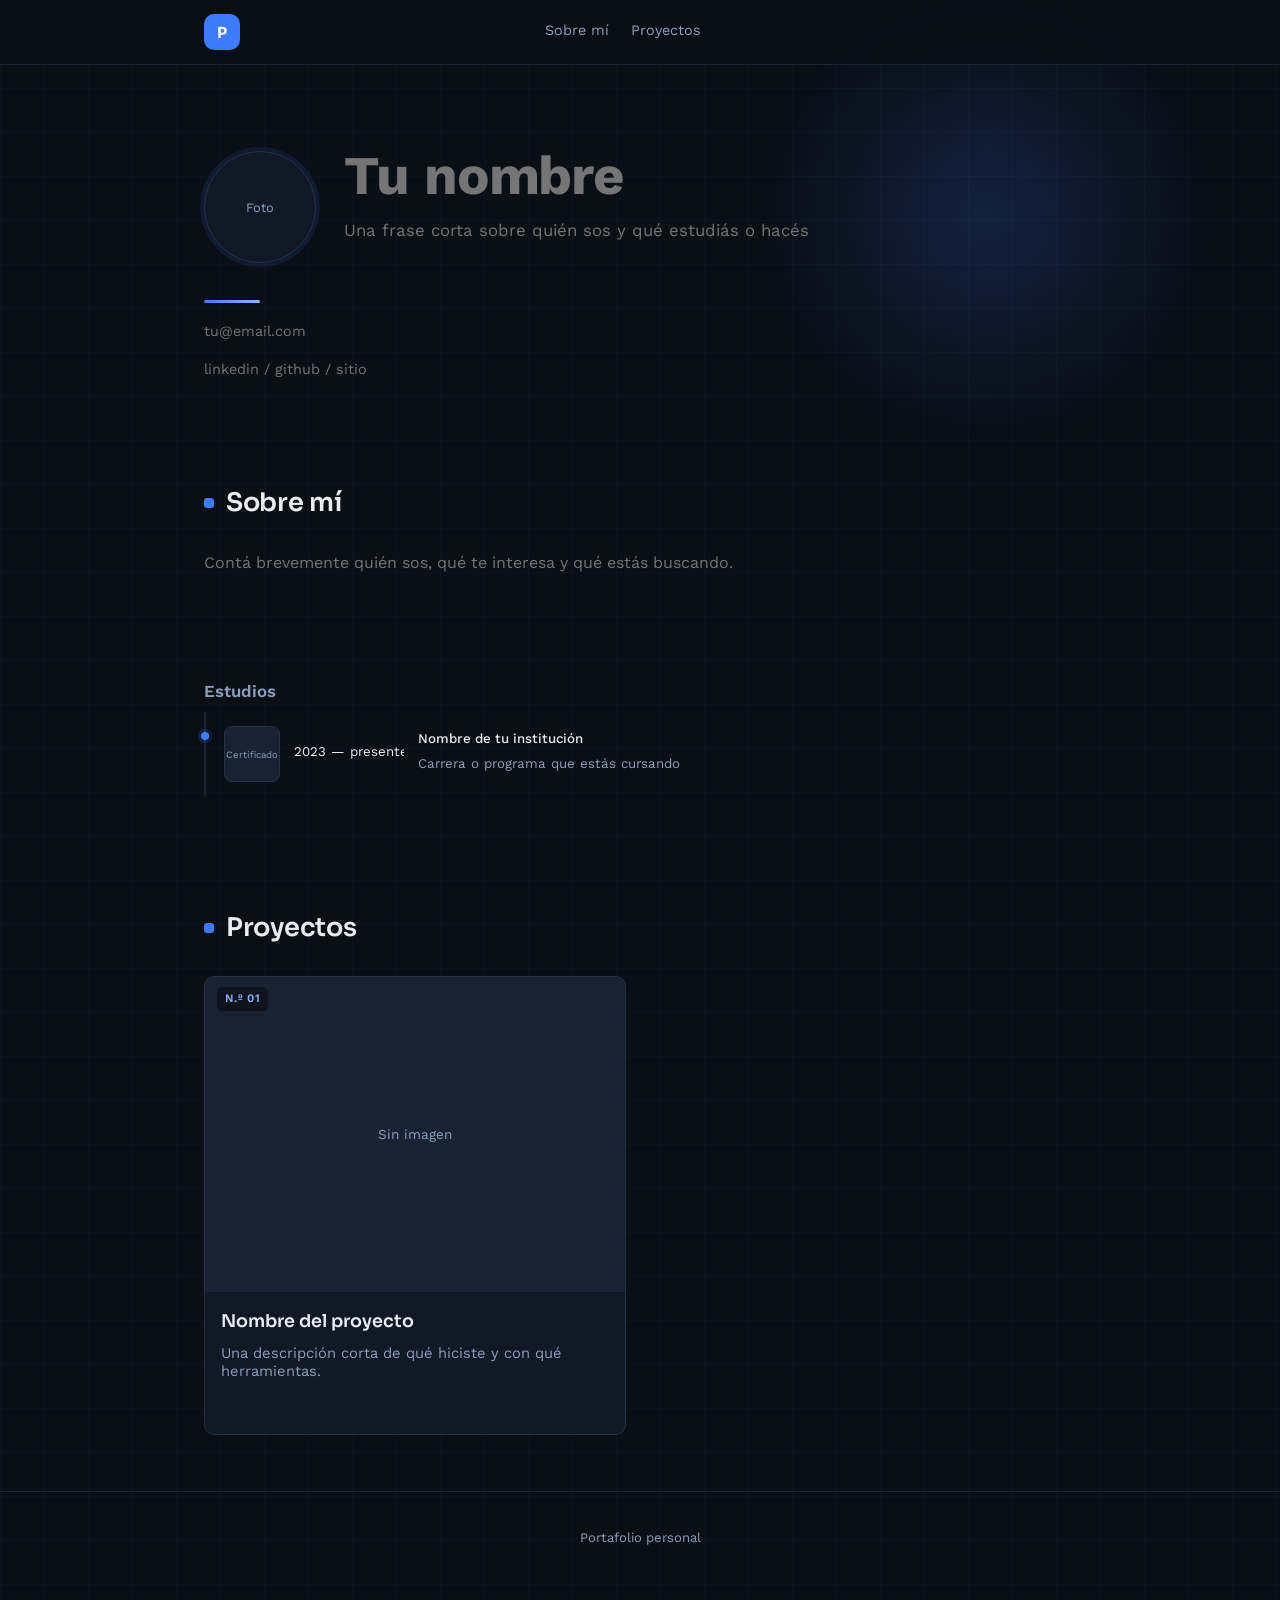
==== portafolio.html @ 37595c19 "Commit1" ====
<!DOCTYPE html>
<html lang="es">

<head>
  <meta charset="UTF-8">
  <meta name="viewport" content="width=device-width, initial-scale=1.0">
  <title>Portafolio</title>
  <link rel="preconnect" href="https://fonts.googleapis.com">
  <link rel="preconnect" href="https://fonts.gstatic.com" crossorigin>
  <link
    href="https://fonts.googleapis.com/css2?family=Sora:wght@500;600;700&family=Work+Sans:wght@400;500;600&display=swap"
    rel="stylesheet">
  <link rel="stylesheet" href="style.css">
</head>

<body class="mode-view">

  <div class="edit-banner">Estás en modo edición — los cambios se guardan automáticamente en este dispositivo. Las
    imágenes se comprimen al subirlas.</div>

  <nav class="nav">
    <div class="nav-inner">
      <button class="logo-mark" id="logo-mark" type="button" aria-label="Acceder">
        <span id="logo-initial">P</span>
      </button>
      <div class="nav-links view-only">
        <a href="#sobre-mi">Sobre mí</a>
        <a href="#proyectos">Proyectos</a>
      </div>
      <div class="mode-toggle">
        <span class="save-status" id="save-status"></span>
        <button class="btn ghost edit-only" id="reset-btn" type="button">Restablecer</button>
        <button class="btn ghost edit-only" id="logout-btn" type="button">Cerrar sesión</button>
        <button class="btn primary edit-only" id="preview-btn" type="button">Vista previa</button>
      </div>
    </div>
  </nav>

  <div class="login-overlay" id="login-overlay">
    <form class="login-card" id="login-form">
      <h3 class="login-title">Iniciar sesión</h3>
      <p class="login-hint">Ingresá tus datos para editar el contenido.</p>
      <label class="login-label" for="login-user">Usuario</label>
      <input class="login-input" id="login-user" type="text" autocomplete="username" required>
      <label class="login-label" for="login-pass">Contraseña</label>
      <input class="login-input" id="login-pass" type="password" autocomplete="current-password" required>
      <p class="login-error" id="login-error"></p>
      <div class="login-actions">
        <button class="btn ghost" type="button" id="login-cancel">Cancelar</button>
        <button class="btn primary" type="submit">Entrar</button>
      </div>
    </form>
  </div>

  <div class="wrap">
    <section class="hero" id="inicio">
      <div class="hero-top">
        <div class="avatar-box" id="photo-box">
          <span class="placeholder">Foto</span>
          <img id="profile-photo-img" alt="Foto de perfil">
          <button class="btn avatar-upload-btn edit-only" id="photo-upload-btn" type="button"
            title="Subir o cambiar foto">✎</button>
          <input class="file-input" id="photo-file-input" type="file" accept="image/*">
        </div>
        <div class="hero-text">
          <input class="hero-name field" id="profile-name" type="text" value="" placeholder="Tu nombre">
          <textarea class="hero-tagline field" id="profile-tagline" rows="2"
            placeholder="Una frase corta sobre quién sos y qué estudiás o hacés"></textarea>
        </div>
      </div>
      <div class="hero-rule"></div>
      <div class="contact-line">
        <input class="field" id="profile-email" type="text" placeholder="tu@email.com">
        <input class="field" id="profile-site" type="text" placeholder="linkedin / github / sitio">
      </div>
    </section>

    <section id="sobre-mi" class="reveal">
      <h2 class="section-title">Sobre mí</h2>
      <div class="about-body">
        <textarea class="bio field" id="profile-bio" rows="4"
          placeholder="Contá brevemente quién sos, qué te interesa y qué estás buscando."></textarea>

        <div class="studies">
          <div class="studies-title">Estudios</div>
          <p class="studies-hint edit-only">Tocá el ✎ de cada estudio para subir una imagen del certificado o título.
          </p>
          <div id="studies-list"></div>
          <button class="btn ghost edit-only add-study-btn" id="add-study-btn" type="button">+ Agregar estudio</button>
        </div>
      </div>
    </section>

    <section id="proyectos" class="reveal">
      <h2 class="section-title">Proyectos</h2>
      <div class="projects-grid" id="projects-grid"></div>
    </section>
  </div>

  <footer>Portafolio personal</footer>

  <script>
    (function () {
      const STORAGE_KEY = 'portfolio:data';

      function genId() { return 'id-' + Date.now().toString(36) + '-' + Math.random().toString(36).slice(2, 8); }
      function esc(str) {
        return (str || '').replace(/[&<>"']/g, function (c) {
          return { '&': '&amp;', '<': '&lt;', '>': '&gt;', '"': '&quot;', "'": '&#39;' }[c];
        });
      }

      function defaultState() {
        return {
          profile: {
            name: '',
            tagline: '',
            email: '',
            site: '',
            photo: '',
            bio: '',
            studies: [
              { id: genId(), periodo: '2023 — presente', inst: 'Nombre de tu institución', titulo: 'Carrera o programa que estás cursando', image: '' }
            ]
          },
          projects: [
            { id: genId(), title: 'Nombre del proyecto', desc: 'Una descripción corta de qué hiciste y con qué herramientas.', link: '', image: '' }
          ]
        };
      }

      let state = null;

      // ---------- auth ----------
      const CREDENTIALS = { user: 'tomas', pass: 'proyecto' };
      let isAuthenticated = false;

      // ---------- persistence ----------
      let saveTimer = null;
      function setStatus(text) {
        document.getElementById('save-status').textContent = text;
      }
      function scheduleSave() {
        setStatus('Guardando…');
        clearTimeout(saveTimer);
        saveTimer = setTimeout(saveState, 500);
      }
      async function saveState() {
        try {
          const res = await window.storage.set(STORAGE_KEY, JSON.stringify(state), false);
          setStatus(res ? 'Guardado' : 'No se pudo guardar');
        } catch (err) {
          console.error('Error guardando:', err);
          setStatus('Error al guardar');
        }
      }
      async function loadState() {
        try {
          const res = await window.storage.get(STORAGE_KEY, false);
          state = (res && res.value) ? JSON.parse(res.value) : defaultState();
        } catch (err) {
          state = defaultState();
        }
      }
      async function resetAll() {
        if (!confirm('¿Seguro que querés borrar todo el contenido y empezar de nuevo?')) return;
        try { await window.storage.delete(STORAGE_KEY, false); } catch (e) { }
        state = defaultState();
        buildUI();
        scheduleSave();
      }

      // ---------- image compression ----------
      function resizeImage(file) {
        return new Promise((resolve, reject) => {
          const reader = new FileReader();
          reader.onload = function (e) {
            const img = new Image();
            img.onload = function () {
              const maxW = 1000;
              const scale = Math.min(1, maxW / img.width);
              const w = Math.max(1, Math.round(img.width * scale));
              const h = Math.max(1, Math.round(img.height * scale));
              const canvas = document.createElement('canvas');
              canvas.width = w; canvas.height = h;
              const ctx = canvas.getContext('2d');
              ctx.drawImage(img, 0, 0, w, h);
              resolve(canvas.toDataURL('image/jpeg', 0.82));
            };
            img.onerror = reject;
            img.src = e.target.result;
          };
          reader.onerror = reject;
          reader.readAsDataURL(file);
        });
      }

      // ---------- mode ----------
      function applyMode(mode) {
        document.body.classList.toggle('mode-edit', mode === 'edit');
        document.body.classList.toggle('mode-view', mode === 'view');
      }

      // ---------- render: studies ----------
      function renderStudies() {
        const list = document.getElementById('studies-list');
        list.innerHTML = state.profile.studies.map(function (s) {
          const hasImg = !!s.image;
          return '' +
            '<div class="study-row" data-study-id="' + s.id + '">' +
            '<div class="study-thumb' + (hasImg ? ' has-img' : '') + '">' +
            '<span class="placeholder">Certificado</span>' +
            '<img src="' + esc(s.image) + '" alt="Certificado de ' + esc(s.titulo) + '">' +
            '<button class="btn study-thumb-upload edit-only" data-action="trigger-upload-study" type="button" title="Subir certificado">✎</button>' +
            '<input class="file-input" type="file" accept="image/*" data-action="file-input-study">' +
            '</div>' +
            '<div class="study-fields">' +
            '<input class="field" data-field="periodo" type="text" value="' + esc(s.periodo) + '" placeholder="2023 — 2027">' +
            '<div>' +
            '<input class="field study-inst" data-field="inst" type="text" value="' + esc(s.inst) + '" placeholder="Institución">' +
            '<input class="field study-titulo" data-field="titulo" type="text" value="' + esc(s.titulo) + '" placeholder="Título o carrera">' +
            '</div>' +
            '</div>' +
            '<button class="btn ghost edit-only" data-action="delete-study" type="button">Quitar</button>' +
            '</div>';
        }).join('');
      }

      document.getElementById('studies-list').addEventListener('input', function (e) {
        const row = e.target.closest('[data-study-id]');
        if (!row) return;
        const study = state.profile.studies.find(function (s) { return s.id === row.dataset.studyId; });
        if (study && e.target.dataset.field) {
          study[e.target.dataset.field] = e.target.value;
          scheduleSave();
        }
      });
      document.getElementById('studies-list').addEventListener('click', function (e) {
        const delBtn = e.target.closest('[data-action="delete-study"]');
        if (delBtn) {
          const row = delBtn.closest('[data-study-id]');
          state.profile.studies = state.profile.studies.filter(function (s) { return s.id !== row.dataset.studyId; });
          renderStudies();
          scheduleSave();
          return;
        }
        const uploadBtn = e.target.closest('[data-action="trigger-upload-study"]');
        if (uploadBtn) {
          uploadBtn.closest('[data-study-id]').querySelector('[data-action="file-input-study"]').click();
          return;
        }
        const thumb = e.target.closest('.study-thumb');
        if (thumb && thumb.classList.contains('has-img') && document.body.classList.contains('mode-view')) {
          const row = thumb.closest('[data-study-id]');
          const study = state.profile.studies.find(function (s) { return s.id === row.dataset.studyId; });
          if (study && study.image) window.open(study.image, '_blank');
        }
      });
      document.getElementById('studies-list').addEventListener('change', async function (e) {
        if (e.target.dataset.action !== 'file-input-study') return;
        const row = e.target.closest('[data-study-id]');
        const study = state.profile.studies.find(function (s) { return s.id === row.dataset.studyId; });
        const file = e.target.files[0];
        if (!file || !study) return;
        try {
          const dataUrl = await resizeImage(file);
          study.image = dataUrl;
          const thumb = row.querySelector('.study-thumb');
          thumb.classList.add('has-img');
          thumb.querySelector('img').src = dataUrl;
          scheduleSave();
        } catch (err) {
          console.error(err);
          alert('No se pudo procesar esa imagen. Probá con otro archivo.');
        }
      });
      document.getElementById('add-study-btn').addEventListener('click', function () {
        state.profile.studies.push({ id: genId(), periodo: '', inst: '', titulo: '', image: '' });
        renderStudies();
        scheduleSave();
      });

      // ---------- render: projects ----------
      function renderProjects() {
        const grid = document.getElementById('projects-grid');
        const cards = state.projects.map(function (p, i) {
          const num = String(i + 1).padStart(2, '0');
          const hasImg = !!p.image;
          const hasLink = !!(p.link && p.link.trim());
          return '' +
            '<div class="project-card" data-project-id="' + p.id + '">' +
            '<span class="project-index">N.º ' + num + '</span>' +
            '<button class="btn ghost project-delete edit-only" data-action="delete-project" type="button" title="Eliminar proyecto">×</button>' +
            '<div class="project-image-box' + (hasImg ? ' has-img' : '') + '">' +
            '<span class="placeholder">Sin imagen</span>' +
            '<img src="' + esc(p.image) + '" alt="' + esc(p.title) + '">' +
            '<button class="btn ghost project-upload-btn edit-only" data-action="trigger-upload" type="button">Subir imagen</button>' +
            '<input class="file-input" type="file" accept="image/*" data-action="file-input">' +
            '</div>' +
            '<div class="project-body">' +
            '<input class="field project-title" data-field="title" type="text" value="' + esc(p.title) + '" placeholder="Nombre del proyecto">' +
            '<textarea class="field project-desc" data-field="desc" rows="3" placeholder="De qué se trata este proyecto">' + esc(p.desc) + '</textarea>' +
            '<div class="project-link-row edit-only">' +
            '<input class="field project-link-input" data-field="link" type="text" value="' + esc(p.link) + '" placeholder="https://enlace-al-proyecto.com">' +
            '</div>' +
            (hasLink ? '<a class="project-link-view view-only" href="' + esc(p.link) + '" target="_blank" rel="noopener noreferrer">Ver proyecto</a>' : '') +
            '</div>' +
            '</div>';
        }).join('');

        grid.innerHTML = cards + '<div class="add-project-card edit-only" id="add-project-card">+ Agregar proyecto</div>';

        const addCard = document.getElementById('add-project-card');
        if (addCard) {
          addCard.addEventListener('click', function () {
            state.projects.push({ id: genId(), title: '', desc: '', link: '', image: '' });
            renderProjects();
            scheduleSave();
          });
        }
      }

      document.getElementById('projects-grid').addEventListener('input', function (e) {
        const card = e.target.closest('[data-project-id]');
        if (!card || !e.target.dataset.field) return;
        const proj = state.projects.find(function (p) { return p.id === card.dataset.projectId; });
        if (proj) {
          proj[e.target.dataset.field] = e.target.value;
          scheduleSave();
        }
      });

      document.getElementById('projects-grid').addEventListener('click', function (e) {
        const delBtn = e.target.closest('[data-action="delete-project"]');
        if (delBtn) {
          const card = delBtn.closest('[data-project-id]');
          state.projects = state.projects.filter(function (p) { return p.id !== card.dataset.projectId; });
          renderProjects();
          scheduleSave();
          return;
        }
        const uploadBtn = e.target.closest('[data-action="trigger-upload"]');
        if (uploadBtn) {
          const card = uploadBtn.closest('[data-project-id]');
          card.querySelector('[data-action="file-input"]').click();
        }
      });

      document.getElementById('projects-grid').addEventListener('change', async function (e) {
        if (e.target.dataset.action !== 'file-input') return;
        const card = e.target.closest('[data-project-id]');
        const proj = state.projects.find(function (p) { return p.id === card.dataset.projectId; });
        const file = e.target.files[0];
        if (!file || !proj) return;
        try {
          const dataUrl = await resizeImage(file);
          proj.image = dataUrl;
          const box = card.querySelector('.project-image-box');
          box.classList.add('has-img');
          box.querySelector('img').src = dataUrl;
          scheduleSave();
        } catch (err) {
          console.error(err);
          alert('No se pudo procesar esa imagen. Probá con otro archivo.');
        }
      });

      // ---------- profile fields ----------
      function bindProfileField(id, field, isTagline) {
        const el = document.getElementById(id);
        el.addEventListener('input', function () {
          state.profile[field] = el.value;
          if (field === 'name') { updateLogoInitial(); }
          scheduleSave();
        });
      }

      document.getElementById('photo-upload-btn').addEventListener('click', function () {
        document.getElementById('photo-file-input').click();
      });
      document.getElementById('photo-file-input').addEventListener('change', async function (e) {
        const file = e.target.files[0];
        if (!file) return;
        try {
          const dataUrl = await resizeImage(file);
          state.profile.photo = dataUrl;
          const box = document.getElementById('photo-box');
          box.classList.add('has-img');
          document.getElementById('profile-photo-img').src = dataUrl;
          scheduleSave();
        } catch (err) {
          console.error(err);
          alert('No se pudo procesar esa imagen. Probá con otro archivo.');
        }
      });

      // ---------- mode + reset ----------
      const loginOverlay = document.getElementById('login-overlay');
      const loginForm = document.getElementById('login-form');
      const loginUser = document.getElementById('login-user');
      const loginPass = document.getElementById('login-pass');
      const loginError = document.getElementById('login-error');

      function openLogin() {
        loginError.textContent = '';
        loginForm.reset();
        loginOverlay.classList.add('open');
        loginUser.focus();
      }
      function closeLogin() {
        loginOverlay.classList.remove('open');
        loginForm.reset();
        loginError.textContent = '';
      }

      document.getElementById('logo-mark').addEventListener('click', function () {
        if (isAuthenticated) {
          applyMode('edit');
        } else {
          openLogin();
        }
      });

      document.getElementById('preview-btn').addEventListener('click', function () {
        applyMode('view');
      });

      loginForm.addEventListener('submit', function (e) {
        e.preventDefault();
        if (loginUser.value === CREDENTIALS.user && loginPass.value === CREDENTIALS.pass) {
          isAuthenticated = true;
          closeLogin();
          applyMode('edit');
        } else {
          loginError.textContent = 'Usuario o contraseña incorrectos.';
          loginPass.value = '';
          loginPass.focus();
        }
      });

      document.getElementById('login-cancel').addEventListener('click', closeLogin);
      loginOverlay.addEventListener('keydown', function (e) {
        if (e.key === 'Escape') closeLogin();
      });
      loginOverlay.addEventListener('click', function (e) {
        if (e.target === loginOverlay) closeLogin();
      });

      document.getElementById('logout-btn').addEventListener('click', function () {
        isAuthenticated = false;
        applyMode('view');
      });

      document.getElementById('reset-btn').addEventListener('click', resetAll);

      function updateLogoInitial() {
        const name = (state.profile.name || '').trim();
        document.getElementById('logo-initial').textContent = name ? name[0].toUpperCase() : 'P';
      }

      // ---------- build ----------
      function buildUI() {
        document.getElementById('profile-name').value = state.profile.name;
        document.getElementById('profile-tagline').value = state.profile.tagline;
        document.getElementById('profile-email').value = state.profile.email;
        document.getElementById('profile-site').value = state.profile.site;
        document.getElementById('profile-bio').value = state.profile.bio;
        updateLogoInitial();

        const photoBox = document.getElementById('photo-box');
        if (state.profile.photo) {
          photoBox.classList.add('has-img');
          document.getElementById('profile-photo-img').src = state.profile.photo;
        }

        renderStudies();
        renderProjects();
        applyMode('view');
        setStatus('');
      }

      ['profile-name', 'profile-tagline', 'profile-email', 'profile-site', 'profile-bio'].forEach(function (id) {
        const field = id.replace('profile-', '');
        bindProfileField(id, field);
      });

      // ---------- scroll reveal ----------
      function setupReveal() {
        let reduce = false;
        try {
          reduce = typeof window.matchMedia === 'function' && window.matchMedia('(prefers-reduced-motion: reduce)').matches;
        } catch (e) { reduce = false; }
        const els = document.querySelectorAll('.reveal');
        if (reduce || !('IntersectionObserver' in window)) {
          els.forEach(function (el) { el.classList.add('in-view'); });
          return;
        }
        const obs = new IntersectionObserver(function (entries) {
          entries.forEach(function (entry) {
            if (entry.isIntersecting) {
              entry.target.classList.add('in-view');
              obs.unobserve(entry.target);
            }
          });
        }, { threshold: 0.12 });
        els.forEach(function (el) { obs.observe(el); });
      }
      try {
        setupReveal();
      } catch (err) {
        console.error('No se pudo iniciar la animación de scroll:', err);
        document.querySelectorAll('.reveal').forEach(function (el) { el.classList.add('in-view'); });
      }

      loadState().then(buildUI);
    })();
  </script>
</body>

</html>
---- style.css ----
:root {
    --bg: #0A0E15;
    --surface: #111826;
    --surface-2: #182233;
    --border: #26324A;
    --border-soft: #1B2434;
    --text: #E8ECF3;
    --text-soft: #8CA0BD;
    --accent: #3E7BFA;
    --accent-dark: #2C5FD6;
    --accent-soft: #8FB4FF;
    --danger: #FF6B6B;
    --max: 920px;
}

* {
    box-sizing: border-box;
}

html {
    scroll-behavior: smooth;
}

body {
    margin: 0;
    background-color: var(--bg);
    background-image:
        linear-gradient(rgba(62, 123, 250, 0.05) 1px, transparent 1px),
        linear-gradient(90deg, rgba(62, 123, 250, 0.05) 1px, transparent 1px);
    background-size: 44px 44px;
    color: var(--text);
    font-family: 'Work Sans', sans-serif;
    line-height: 1.55;
    -webkit-font-smoothing: antialiased;
}

h1,
h2,
h3 {
    font-family: 'Sora', sans-serif;
    margin: 0;
    font-weight: 600;
    letter-spacing: -0.01em;
}

a {
    color: inherit;
}

.wrap {
    max-width: var(--max);
    margin: 0 auto;
    padding: 0 24px;
}

/* ---------- NAV ---------- */
.nav {
    position: sticky;
    top: 0;
    z-index: 20;
    background: rgba(10, 14, 21, 0.88);
    backdrop-filter: blur(8px);
    border-bottom: 1px solid var(--border-soft);
}

.nav-inner {
    max-width: var(--max);
    margin: 0 auto;
    padding: 14px 24px;
    display: flex;
    align-items: center;
    justify-content: space-between;
    gap: 16px;
    flex-wrap: wrap;
}

.nav-name {
    font-family: 'Sora', sans-serif;
    font-weight: 600;
    font-size: 1.02rem;
    letter-spacing: -0.01em;
}

.logo-mark {
    flex: none;
    width: 36px;
    height: 36px;
    border-radius: 10px;
    border: none;
    background: var(--accent);
    color: #fff;
    font-family: 'Sora', sans-serif;
    font-weight: 700;
    font-size: 0.95rem;
    display: flex;
    align-items: center;
    justify-content: center;
    cursor: pointer;
    transition: transform .15s ease, background .15s ease;
}

.logo-mark:hover {
    background: var(--accent-dark);
    transform: scale(1.05);
}

.logo-mark:focus-visible {
    outline: 2px solid var(--accent-soft);
    outline-offset: 2px;
}

.nav-links {
    display: flex;
    align-items: center;
    gap: 22px;
    font-size: 0.9rem;
    color: var(--text-soft);
}

.nav-links a {
    text-decoration: none;
    border-bottom: 1px solid transparent;
    padding-bottom: 2px;
    transition: border-color .15s ease, color .15s ease;
}

.nav-links a:hover {
    border-color: var(--accent);
    color: var(--text);
}

.mode-toggle {
    display: flex;
    align-items: center;
    gap: 10px;
}

.btn {
    font-family: 'Work Sans', sans-serif;
    font-size: 0.85rem;
    padding: 8px 16px;
    border: 1px solid var(--border);
    background: transparent;
    color: var(--text);
    cursor: pointer;
    border-radius: 7px;
    transition: background .15s ease, border-color .15s ease, color .15s ease;
}

.btn:hover {
    background: var(--surface-2);
    border-color: var(--accent);
}

.btn.primary {
    border-color: var(--accent);
    background: var(--accent);
    color: #fff;
}

.btn.primary:hover {
    background: var(--accent-dark);
    border-color: var(--accent-dark);
}

.btn.ghost {
    border-color: var(--border-soft);
    color: var(--text-soft);
    font-size: 0.78rem;
    padding: 6px 12px;
}

.save-status {
    font-size: 0.78rem;
    color: var(--text-soft);
    min-width: 70px;
}

/* ---------- HERO ---------- */
.hero {
    position: relative;
    padding: 80px 0 48px;
    opacity: 0;
    transform: translateY(8px);
    animation: rise .6s ease forwards;
}

.hero::before {
    content: '';
    position: absolute;
    top: -80px;
    right: -140px;
    width: 460px;
    height: 460px;
    background: radial-gradient(circle, rgba(62, 123, 250, 0.18) 0%, transparent 70%);
    z-index: -1;
    pointer-events: none;
}

@keyframes rise {
    to {
        opacity: 1;
        transform: none;
    }
}

@media (prefers-reduced-motion: reduce) {
    .hero {
        animation: none;
        opacity: 1;
        transform: none;
    }
}

.hero-top {
    display: flex;
    align-items: center;
    gap: 28px;
}

@media (max-width:560px) {
    .hero-top {
        flex-direction: column;
        align-items: flex-start;
        gap: 20px;
    }
}

.avatar-box {
    position: relative;
    flex: none;
    width: 112px;
    height: 112px;
    border-radius: 50%;
    background: var(--surface);
    border: 1px solid var(--border);
    box-shadow: 0 0 0 4px rgba(62, 123, 250, 0.12);
    display: flex;
    align-items: center;
    justify-content: center;
    overflow: hidden;
    color: var(--text-soft);
    font-size: 0.8rem;
}

.avatar-box img {
    width: 100%;
    height: 100%;
    object-fit: cover;
    display: none;
}

.avatar-box.has-img img {
    display: block;
}

.avatar-box.has-img .placeholder {
    display: none;
}

.avatar-upload-btn {
    position: absolute;
    bottom: -2px;
    right: -2px;
    width: 32px;
    height: 32px;
    padding: 0;
    border-radius: 50%;
    display: flex;
    align-items: center;
    justify-content: center;
    background: var(--accent);
    border-color: var(--accent);
    color: #fff;
    font-size: 0.9rem;
}

.avatar-upload-btn:hover {
    background: var(--accent-dark);
    border-color: var(--accent-dark);
}

.hero-text {
    flex: 1;
    min-width: 0;
}

.hero-name {
    font-family: 'Sora', sans-serif;
    font-size: clamp(2.2rem, 5.4vw, 3.4rem);
    font-weight: 700;
    letter-spacing: -0.02em;
    line-height: 1.05;
    width: 100%;
    border: none;
    background: transparent;
    color: var(--text);
    padding: 2px 0;
}

.hero-tagline {
    margin-top: 12px;
    font-size: 1.05rem;
    color: var(--text-soft);
    max-width: 60ch;
    width: 100%;
    border: none;
    background: transparent;
    resize: none;
    font-family: 'Work Sans', sans-serif;
    padding: 2px 0;
}

.hero-rule {
    margin-top: 30px;
    height: 3px;
    width: 56px;
    background: linear-gradient(90deg, var(--accent), var(--accent-soft));
    border-radius: 2px;
}

.contact-line {
    margin-top: 18px;
    display: flex;
    gap: 18px;
    flex-wrap: wrap;
    font-size: 0.9rem;
    color: var(--text-soft);
}

.contact-line input {
    border: none;
    background: transparent;
    font-family: 'Work Sans', sans-serif;
    font-size: 0.9rem;
    color: var(--text-soft);
    min-width: 160px;
}

/* ---------- shared field styling ---------- */
.field {
    font-family: inherit;
    color: inherit;
    border: none;
    background: transparent;
    width: 100%;
}

body.mode-edit .field {
    border-bottom: 1px dashed var(--border);
    background: var(--surface);
    padding: 6px 8px;
    border-radius: 5px;
}

body.mode-view .field {
    pointer-events: none;
    padding: 2px 0;
}

body.mode-view textarea.field {
    resize: none;
}

section {
    padding: 56px 0;
}

.section-title {
    font-size: 1.6rem;
    margin-bottom: 28px;
    display: flex;
    align-items: center;
    gap: 12px;
}

.section-title::before {
    content: '';
    width: 10px;
    height: 10px;
    border-radius: 3px;
    background: var(--accent);
    flex: none;
}

.reveal {
    opacity: 0;
    transform: translateY(18px);
    transition: opacity .6s ease, transform .6s ease;
}

.reveal.in-view {
    opacity: 1;
    transform: none;
}

@media (prefers-reduced-motion: reduce) {
    .reveal {
        opacity: 1;
        transform: none;
        transition: none;
    }
}

/* ---------- ABOUT ---------- */
.about-body {
    max-width: 720px;
}

.bio {
    min-height: 90px;
    font-size: 1rem;
}

.studies {
    margin-top: 30px;
}

.studies-title {
    font-size: 1.05rem;
    color: var(--text-soft);
    font-family: 'Work Sans', sans-serif;
    font-weight: 600;
    margin-bottom: 8px;
}

.studies-hint {
    font-size: 0.82rem;
    color: var(--text-soft);
    margin: 0 0 16px;
}

.study-row {
    display: flex;
    align-items: flex-start;
    gap: 14px;
    padding: 14px 0 14px 18px;
    border-left: 2px solid var(--border-soft);
    position: relative;
}

.study-row::before {
    content: '';
    position: absolute;
    left: -5px;
    top: 20px;
    width: 8px;
    height: 8px;
    border-radius: 50%;
    background: var(--accent);
    box-shadow: 0 0 0 3px rgba(62, 123, 250, 0.18);
}

.study-row+.study-row {
    margin-top: 2px;
}

.study-thumb {
    position: relative;
    flex: none;
    width: 56px;
    height: 56px;
    border-radius: 8px;
    background: var(--surface-2);
    border: 1px solid var(--border);
    overflow: hidden;
    display: flex;
    align-items: center;
    justify-content: center;
    color: var(--text-soft);
    font-size: 0.6rem;
    line-height: 1.2;
    text-align: center;
}

.study-thumb img {
    width: 100%;
    height: 100%;
    object-fit: cover;
    display: none;
}

.study-thumb.has-img {
    cursor: pointer;
}

.study-thumb.has-img img {
    display: block;
}

.study-thumb.has-img .placeholder {
    display: none;
}

.study-thumb-upload {
    position: absolute;
    bottom: -3px;
    right: -3px;
    width: 20px;
    height: 20px;
    padding: 0;
    border-radius: 50%;
    background: var(--accent);
    border-color: var(--accent);
    color: #fff;
    font-size: 0.55rem;
    display: flex;
    align-items: center;
    justify-content: center;
}

.study-thumb-upload:hover {
    background: var(--accent-dark);
    border-color: var(--accent-dark);
}

.study-fields {
    flex: 1;
    min-width: 0;
    display: grid;
    grid-template-columns: 110px 1fr;
    gap: 14px;
}

@media (max-width:560px) {
    .study-fields {
        grid-template-columns: 1fr;
    }
}

.study-inst {
    font-weight: 500;
}

.study-titulo {
    color: var(--text-soft);
}

/* ---------- PROJECTS ---------- */
.projects-grid {
    display: grid;
    grid-template-columns: repeat(2, 1fr);
    gap: 28px;
}

@media (max-width:640px) {
    .projects-grid {
        grid-template-columns: 1fr;
    }
}

.project-card {
    border: 1px solid var(--border);
    background: var(--surface);
    border-radius: 10px;
    position: relative;
    overflow: hidden;
    transition: border-color .18s ease, transform .18s ease, box-shadow .18s ease;
}

.project-card:hover {
    border-color: var(--accent);
    transform: translateY(-3px);
    box-shadow: 0 10px 28px rgba(62, 123, 250, 0.14);
}

.project-index {
    position: absolute;
    top: 10px;
    left: 12px;
    font-size: 0.72rem;
    letter-spacing: 0.03em;
    color: var(--accent-soft);
    background: rgba(10, 14, 21, 0.72);
    padding: 3px 8px;
    border-radius: 5px;
    z-index: 2;
    font-weight: 600;
}

.project-delete {
    position: absolute;
    top: 8px;
    right: 8px;
    z-index: 2;
    width: 26px;
    height: 26px;
    line-height: 24px;
    text-align: center;
    padding: 0;
    font-size: 0.95rem;
}

.project-image-box {
    position: relative;
    width: 100%;
    aspect-ratio: 4/3;
    background: var(--surface-2);
    overflow: hidden;
    display: flex;
    align-items: center;
    justify-content: center;
    color: var(--text-soft);
    font-size: 0.85rem;
    border-bottom: 1px solid var(--border-soft);
}

.project-image-box img {
    width: 100%;
    height: 100%;
    object-fit: cover;
    display: none;
}

.project-image-box.has-img img {
    display: block;
}

.project-image-box.has-img .placeholder {
    display: none;
}

.project-upload-btn {
    position: absolute;
    bottom: 8px;
    left: 8px;
    right: 8px;
    font-size: 0.72rem;
    padding: 6px 8px;
}

.project-body {
    padding: 16px;
}

.project-title {
    font-family: 'Sora', sans-serif;
    font-weight: 600;
    font-size: 1.1rem;
    margin-bottom: 8px;
}

.project-desc {
    font-size: 0.92rem;
    color: var(--text-soft);
    min-height: 50px;
    margin-bottom: 10px;
}

.project-link-row {
    display: flex;
    align-items: center;
    gap: 10px;
}

.project-link-input {
    font-size: 0.85rem;
}

.project-link-view {
    font-size: 0.9rem;
    text-decoration: none;
    border-bottom: 1px solid var(--accent);
    padding-bottom: 1px;
    color: var(--accent-soft);
}

.project-link-view:hover {
    color: var(--text);
    border-color: var(--text);
}

.add-project-card {
    border: 1px dashed var(--border);
    background: transparent;
    border-radius: 10px;
    min-height: 220px;
    display: flex;
    align-items: center;
    justify-content: center;
    cursor: pointer;
    color: var(--text-soft);
    font-size: 0.95rem;
    transition: border-color .15s ease, color .15s ease;
}

.add-project-card:hover {
    border-color: var(--accent);
    color: var(--accent-soft);
}

.edit-only {
    display: inherit;
}

body.mode-view .edit-only {
    display: none !important;
}

body.mode-edit .view-only {
    display: none !important;
}

.file-input {
    display: none;
}

.edit-banner {
    background: var(--surface-2);
    border-bottom: 1px solid var(--border);
    color: var(--text-soft);
    font-size: 0.85rem;
    padding: 10px 24px;
    text-align: center;
}

body.mode-view .edit-banner {
    display: none;
}

footer {
    padding: 36px 0 60px;
    text-align: center;
    color: var(--text-soft);
    font-size: 0.82rem;
    border-top: 1px solid var(--border-soft);
}

.add-study-btn {
    margin-top: 14px;
}

/* ---------- LOGIN ---------- */
.login-overlay {
    display: none;
    position: fixed;
    inset: 0;
    background: rgba(3, 5, 9, 0.72);
    z-index: 50;
    align-items: center;
    justify-content: center;
    padding: 20px;
}

.login-overlay.open {
    display: flex;
}

.login-card {
    width: 100%;
    max-width: 320px;
    background: var(--surface);
    border: 1px solid var(--border);
    border-radius: 12px;
    padding: 28px 24px;
}

.login-title {
    font-family: 'Sora', sans-serif;
    font-size: 1.3rem;
    margin-bottom: 6px;
}

.login-hint {
    font-size: 0.85rem;
    color: var(--text-soft);
    margin: 0 0 18px;
}

.login-label {
    display: block;
    font-size: 0.78rem;
    color: var(--text-soft);
    margin-bottom: 4px;
}

.login-input {
    width: 100%;
    font-family: 'Work Sans', sans-serif;
    font-size: 0.92rem;
    padding: 9px 10px;
    margin-bottom: 14px;
    border: 1px solid var(--border);
    background: var(--bg);
    color: var(--text);
    border-radius: 6px;
}

.login-input:focus {
    outline: 1px solid var(--accent);
    border-color: var(--accent);
}

.login-error {
    font-size: 0.82rem;
    color: var(--danger);
    min-height: 1.1em;
    margin: 0 0 8px;
}

.login-actions {
    display: flex;
    justify-content: flex-end;
    gap: 10px;
    margin-top: 6px;
}
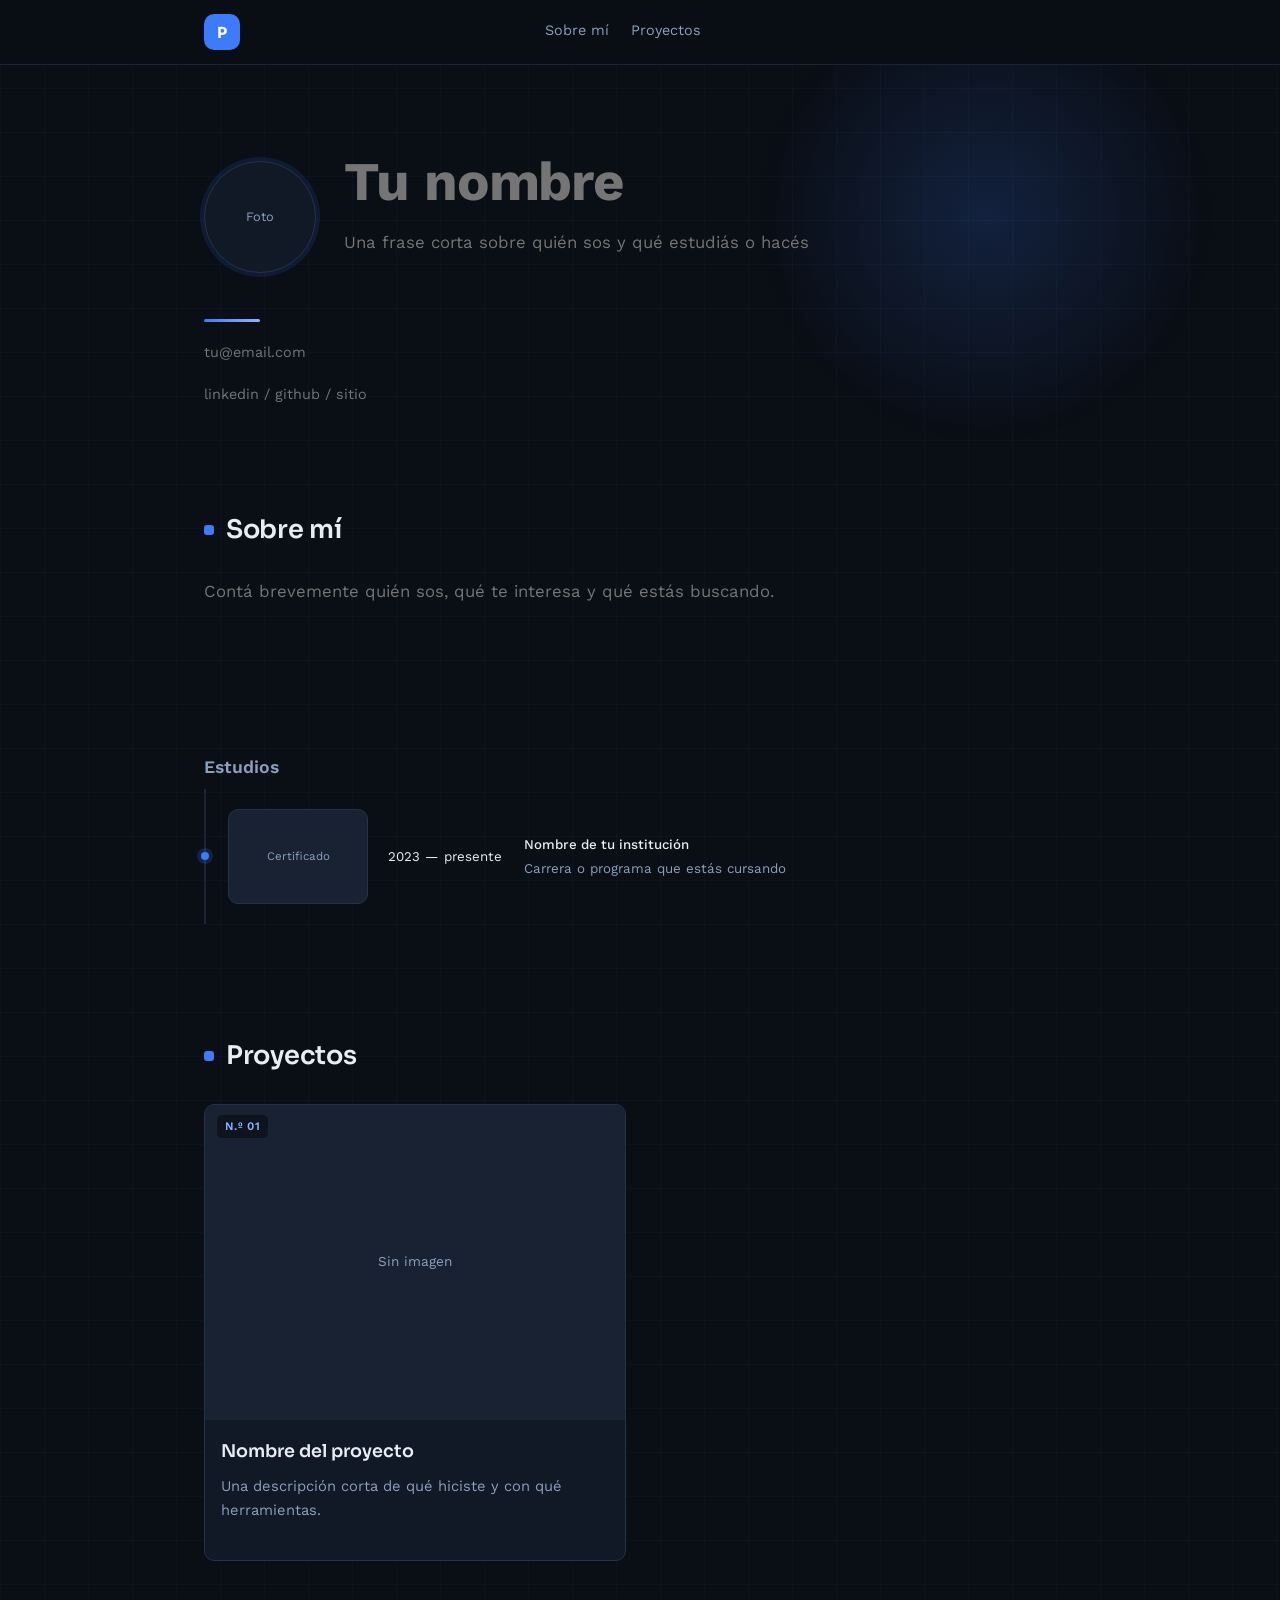
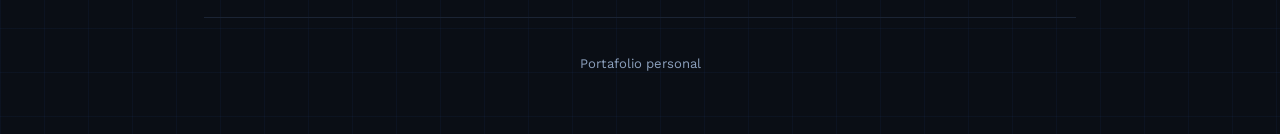
==== commit 417f351e: "Mejoras visuales: auto-expansión de cajas de texto (Sobre mi) y tarjetas/visor de certificados en Es" ====
--- a/portafolio.html
+++ b/portafolio.html
@@ -29,6 +29,7 @@
       </div>
       <div class="mode-toggle">
         <span class="save-status" id="save-status"></span>
+        <button class="btn ghost edit-only" id="save-btn" type="button">Guardar</button>
         <button class="btn ghost edit-only" id="reset-btn" type="button">Restablecer</button>
         <button class="btn ghost edit-only" id="logout-btn" type="button">Cerrar sesión</button>
         <button class="btn primary edit-only" id="preview-btn" type="button">Vista previa</button>
@@ -95,6 +96,12 @@
       <h2 class="section-title">Proyectos</h2>
       <div class="projects-grid" id="projects-grid"></div>
     </section>
+  <div class="lightbox-modal" id="lightbox-modal">
+    <div class="lightbox-content">
+      <button class="lightbox-close" id="lightbox-close" type="button" aria-label="Cerrar">&times;</button>
+      <img id="lightbox-img" src="" alt="Vista ampliada">
+      <div class="lightbox-caption" id="lightbox-caption"></div>
+    </div>
   </div>
 
   <footer>Portafolio personal</footer>
@@ -136,6 +143,47 @@
       let isAuthenticated = false;
 
       // ---------- persistence ----------
+      const storage = {
+        async get(key) {
+          try {
+            if (window.storage && typeof window.storage.get === 'function') {
+              const res = await window.storage.get(key, false);
+              if (res && res.value) return res.value;
+            }
+          } catch (e) { }
+          try {
+            return localStorage.getItem(key);
+          } catch (e) {
+            return null;
+          }
+        },
+        async set(key, value) {
+          let saved = false;
+          try {
+            if (window.storage && typeof window.storage.set === 'function') {
+              saved = await window.storage.set(key, value, false);
+            }
+          } catch (e) { }
+          try {
+            localStorage.setItem(key, value);
+            saved = true;
+          } catch (e) {
+            console.error('Error guardando en localStorage:', e);
+          }
+          return saved;
+        },
+        async delete(key) {
+          try {
+            if (window.storage && typeof window.storage.delete === 'function') {
+              await window.storage.delete(key, false);
+            }
+          } catch (e) { }
+          try {
+            localStorage.removeItem(key);
+          } catch (e) { }
+        }
+      };
+
       let saveTimer = null;
       function setStatus(text) {
         document.getElementById('save-status').textContent = text;
@@ -146,9 +194,10 @@
         saveTimer = setTimeout(saveState, 500);
       }
       async function saveState() {
+        clearTimeout(saveTimer);
         try {
-          const res = await window.storage.set(STORAGE_KEY, JSON.stringify(state), false);
-          setStatus(res ? 'Guardado' : 'No se pudo guardar');
+          const success = await storage.set(STORAGE_KEY, JSON.stringify(state));
+          setStatus(success ? 'Guardado ✓' : 'No se pudo guardar');
         } catch (err) {
           console.error('Error guardando:', err);
           setStatus('Error al guardar');
@@ -156,15 +205,16 @@
       }
       async function loadState() {
         try {
-          const res = await window.storage.get(STORAGE_KEY, false);
-          state = (res && res.value) ? JSON.parse(res.value) : defaultState();
+          const raw = await storage.get(STORAGE_KEY);
+          state = raw ? JSON.parse(raw) : defaultState();
         } catch (err) {
+          console.error('Error cargando estado:', err);
           state = defaultState();
         }
       }
       async function resetAll() {
         if (!confirm('¿Seguro que querés borrar todo el contenido y empezar de nuevo?')) return;
-        try { await window.storage.delete(STORAGE_KEY, false); } catch (e) { }
+        try { await storage.delete(STORAGE_KEY); } catch (e) { }
         state = defaultState();
         buildUI();
         scheduleSave();
@@ -195,10 +245,56 @@
         });
       }
 
+      // ---------- auto-resize textareas ----------
+      function autoResize(el) {
+        if (!el || el.tagName !== 'TEXTAREA') return;
+        el.style.height = 'auto';
+        el.style.height = Math.max(el.scrollHeight, el.id === 'profile-bio' ? 140 : 60) + 'px';
+      }
+
+      function updateAllTextareas() {
+        setTimeout(function () {
+          document.querySelectorAll('textarea.field').forEach(autoResize);
+        }, 10);
+      }
+
+      document.addEventListener('input', function (e) {
+        if (e.target && e.target.tagName === 'TEXTAREA') {
+          autoResize(e.target);
+        }
+      });
+      window.addEventListener('resize', updateAllTextareas);
+
+      // ---------- lightbox modal ----------
+      const lightboxModal = document.getElementById('lightbox-modal');
+      const lightboxImg = document.getElementById('lightbox-img');
+      const lightboxCaption = document.getElementById('lightbox-caption');
+
+      function openLightbox(src, captionText) {
+        if (!src) return;
+        lightboxImg.src = src;
+        lightboxCaption.textContent = captionText || '';
+        lightboxModal.classList.add('open');
+      }
+
+      function closeLightbox() {
+        lightboxModal.classList.remove('open');
+        lightboxImg.src = '';
+      }
+
+      document.getElementById('lightbox-close').addEventListener('click', closeLightbox);
+      lightboxModal.addEventListener('click', function (e) {
+        if (e.target === lightboxModal) closeLightbox();
+      });
+      window.addEventListener('keydown', function (e) {
+        if (e.key === 'Escape' && lightboxModal.classList.contains('open')) closeLightbox();
+      });
+
       // ---------- mode ----------
       function applyMode(mode) {
         document.body.classList.toggle('mode-edit', mode === 'edit');
         document.body.classList.toggle('mode-view', mode === 'view');
+        updateAllTextareas();
       }
 
       // ---------- render: studies ----------
@@ -253,7 +349,10 @@
         if (thumb && thumb.classList.contains('has-img') && document.body.classList.contains('mode-view')) {
           const row = thumb.closest('[data-study-id]');
           const study = state.profile.studies.find(function (s) { return s.id === row.dataset.studyId; });
-          if (study && study.image) window.open(study.image, '_blank');
+          if (study && study.image) {
+            const title = (study.titulo || 'Certificado') + (study.inst ? ' — ' + study.inst : '');
+            openLightbox(study.image, title);
+          }
         }
       });
       document.getElementById('studies-list').addEventListener('change', async function (e) {
@@ -343,6 +442,20 @@
         if (uploadBtn) {
           const card = uploadBtn.closest('[data-project-id]');
           card.querySelector('[data-action="file-input"]').click();
+          return;
+        }
+        const imgBox = e.target.closest('.project-image-box');
+        if (imgBox && imgBox.classList.contains('has-img') && document.body.classList.contains('mode-view')) {
+          const card = imgBox.closest('[data-project-id]');
+          const proj = state.projects.find(function (p) { return p.id === card.dataset.projectId; });
+          if (proj && proj.image) openLightbox(proj.image, proj.title || 'Proyecto');
+        }
+      });
+
+      document.getElementById('photo-box').addEventListener('click', function (e) {
+        if (e.target.closest('#photo-upload-btn')) return;
+        if (document.body.classList.contains('mode-view') && state.profile.photo) {
+          openLightbox(state.profile.photo, state.profile.name || 'Foto de perfil');
         }
       });
 
@@ -421,7 +534,12 @@
         }
       });
 
+      document.getElementById('save-btn').addEventListener('click', function () {
+        saveState();
+      });
+
       document.getElementById('preview-btn').addEventListener('click', function () {
+        saveState();
         applyMode('view');
       });
 
@@ -447,6 +565,7 @@
       });
 
       document.getElementById('logout-btn').addEventListener('click', function () {
+        saveState();
         isAuthenticated = false;
         applyMode('view');
       });
@@ -477,6 +596,7 @@
         renderProjects();
         applyMode('view');
         setStatus('');
+        updateAllTextareas();
       }
 
       ['profile-name', 'profile-tagline', 'profile-email', 'profile-site', 'profile-bio'].forEach(function (id) {
--- a/style.css
+++ b/style.css
@@ -344,22 +344,40 @@
     border: none;
     background: transparent;
     width: 100%;
+    box-sizing: border-box;
+    field-sizing: content;
+}
+
+textarea.field {
+    line-height: 1.65;
+    overflow-y: hidden;
+    display: block;
 }
 
 body.mode-edit .field {
-    border-bottom: 1px dashed var(--border);
+    border: 1px solid var(--border);
     background: var(--surface);
-    padding: 6px 8px;
-    border-radius: 5px;
+    padding: 10px 14px;
+    border-radius: 8px;
+    transition: border-color 0.18s ease, box-shadow 0.18s ease;
+}
+
+body.mode-edit .field:focus {
+    outline: none;
+    border-color: var(--accent);
+    box-shadow: 0 0 0 3px rgba(62, 123, 250, 0.2);
 }
 
 body.mode-view .field {
     pointer-events: none;
-    padding: 2px 0;
+    padding: 4px 0;
 }
 
 body.mode-view textarea.field {
     resize: none;
+    border: none;
+    background: transparent;
+    padding: 0;
 }
 
 section {
@@ -404,20 +422,22 @@
 
 /* ---------- ABOUT ---------- */
 .about-body {
-    max-width: 720px;
+    max-width: 820px;
 }
 
 .bio {
-    min-height: 90px;
-    font-size: 1rem;
+    min-height: 140px;
+    font-size: 1.05rem;
+    line-height: 1.7;
+    color: var(--text);
 }
 
 .studies {
-    margin-top: 30px;
+    margin-top: 36px;
 }
 
 .studies-title {
-    font-size: 1.05rem;
+    font-size: 1.1rem;
     color: var(--text-soft);
     font-family: 'Work Sans', sans-serif;
     font-weight: 600;
@@ -425,16 +445,16 @@
 }
 
 .studies-hint {
-    font-size: 0.82rem;
-    color: var(--text-soft);
-    margin: 0 0 16px;
+    font-size: 0.84rem;
+    color: var(--text-soft);
+    margin: 0 0 18px;
 }
 
 .study-row {
     display: flex;
-    align-items: flex-start;
-    gap: 14px;
-    padding: 14px 0 14px 18px;
+    align-items: center;
+    gap: 20px;
+    padding: 20px 0 20px 22px;
     border-left: 2px solid var(--border-soft);
     position: relative;
 }
@@ -443,24 +463,25 @@
     content: '';
     position: absolute;
     left: -5px;
-    top: 20px;
+    top: 50%;
+    transform: translateY(-50%);
     width: 8px;
     height: 8px;
     border-radius: 50%;
     background: var(--accent);
-    box-shadow: 0 0 0 3px rgba(62, 123, 250, 0.18);
+    box-shadow: 0 0 0 4px rgba(62, 123, 250, 0.2);
 }
 
 .study-row+.study-row {
-    margin-top: 2px;
+    margin-top: 4px;
 }
 
 .study-thumb {
     position: relative;
     flex: none;
-    width: 56px;
-    height: 56px;
-    border-radius: 8px;
+    width: 140px;
+    height: 95px;
+    border-radius: 10px;
     background: var(--surface-2);
     border: 1px solid var(--border);
     overflow: hidden;
@@ -468,9 +489,10 @@
     align-items: center;
     justify-content: center;
     color: var(--text-soft);
-    font-size: 0.6rem;
-    line-height: 1.2;
+    font-size: 0.72rem;
+    line-height: 1.3;
     text-align: center;
+    transition: transform 0.2s ease, border-color 0.2s ease, box-shadow 0.2s ease;
 }
 
 .study-thumb img {
@@ -478,6 +500,7 @@
     height: 100%;
     object-fit: cover;
     display: none;
+    transition: transform 0.25s ease;
 }
 
 .study-thumb.has-img {
@@ -488,43 +511,74 @@
     display: block;
 }
 
-.study-thumb.has-img .placeholder {
-    display: none;
+.study-thumb.has-img:hover img {
+    transform: scale(1.06);
+}
+
+.study-thumb.has-img:hover {
+    border-color: var(--accent);
+    box-shadow: 0 8px 24px rgba(62, 123, 250, 0.25);
+}
+
+.study-thumb.has-img::after {
+    content: '🔍 Ampliar';
+    position: absolute;
+    inset: 0;
+    background: rgba(10, 14, 21, 0.65);
+    color: #fff;
+    font-size: 0.75rem;
+    font-weight: 600;
+    display: flex;
+    align-items: center;
+    justify-content: center;
+    opacity: 0;
+    transition: opacity 0.2s ease;
+}
+
+body.mode-view .study-thumb.has-img:hover::after {
+    opacity: 1;
 }
 
 .study-thumb-upload {
     position: absolute;
-    bottom: -3px;
-    right: -3px;
-    width: 20px;
-    height: 20px;
+    bottom: 6px;
+    right: 6px;
+    width: 26px;
+    height: 26px;
     padding: 0;
     border-radius: 50%;
     background: var(--accent);
-    border-color: var(--accent);
+    border: 1px solid rgba(255, 255, 255, 0.3);
     color: #fff;
-    font-size: 0.55rem;
-    display: flex;
-    align-items: center;
-    justify-content: center;
+    font-size: 0.75rem;
+    display: flex;
+    align-items: center;
+    justify-content: center;
+    box-shadow: 0 2px 8px rgba(0, 0, 0, 0.4);
+    z-index: 3;
 }
 
 .study-thumb-upload:hover {
     background: var(--accent-dark);
-    border-color: var(--accent-dark);
+    transform: scale(1.1);
 }
 
 .study-fields {
     flex: 1;
     min-width: 0;
     display: grid;
-    grid-template-columns: 110px 1fr;
-    gap: 14px;
+    grid-template-columns: 120px 1fr;
+    gap: 16px;
 }
 
 @media (max-width:560px) {
     .study-fields {
         grid-template-columns: 1fr;
+    }
+
+    .study-thumb {
+        width: 100px;
+        height: 70px;
     }
 }
 
@@ -803,4 +857,73 @@
     justify-content: flex-end;
     gap: 10px;
     margin-top: 6px;
+}
+
+/* ---------- LIGHTBOX MODAL ---------- */
+.lightbox-modal {
+    display: none;
+    position: fixed;
+    inset: 0;
+    background: rgba(5, 8, 14, 0.88);
+    backdrop-filter: blur(12px);
+    z-index: 100;
+    align-items: center;
+    justify-content: center;
+    padding: 24px;
+    opacity: 0;
+    transition: opacity 0.25s ease;
+}
+
+.lightbox-modal.open {
+    display: flex;
+    opacity: 1;
+}
+
+.lightbox-content {
+    position: relative;
+    max-width: 90vw;
+    max-height: 85vh;
+    display: flex;
+    flex-direction: column;
+    align-items: center;
+}
+
+.lightbox-content img {
+    max-width: 100%;
+    max-height: 75vh;
+    object-fit: contain;
+    border-radius: 12px;
+    box-shadow: 0 16px 48px rgba(0, 0, 0, 0.6), 0 0 0 1px rgba(255, 255, 255, 0.1);
+}
+
+.lightbox-close {
+    position: absolute;
+    top: -44px;
+    right: 0;
+    background: rgba(255, 255, 255, 0.15);
+    border: none;
+    color: #fff;
+    font-size: 1.8rem;
+    width: 36px;
+    height: 36px;
+    border-radius: 50%;
+    cursor: pointer;
+    display: flex;
+    align-items: center;
+    justify-content: center;
+    transition: background 0.2s ease, transform 0.2s ease;
+}
+
+.lightbox-close:hover {
+    background: rgba(255, 255, 255, 0.3);
+    transform: scale(1.08);
+}
+
+.lightbox-caption {
+    margin-top: 14px;
+    color: var(--text);
+    font-family: 'Sora', sans-serif;
+    font-size: 1rem;
+    font-weight: 500;
+    text-align: center;
 }
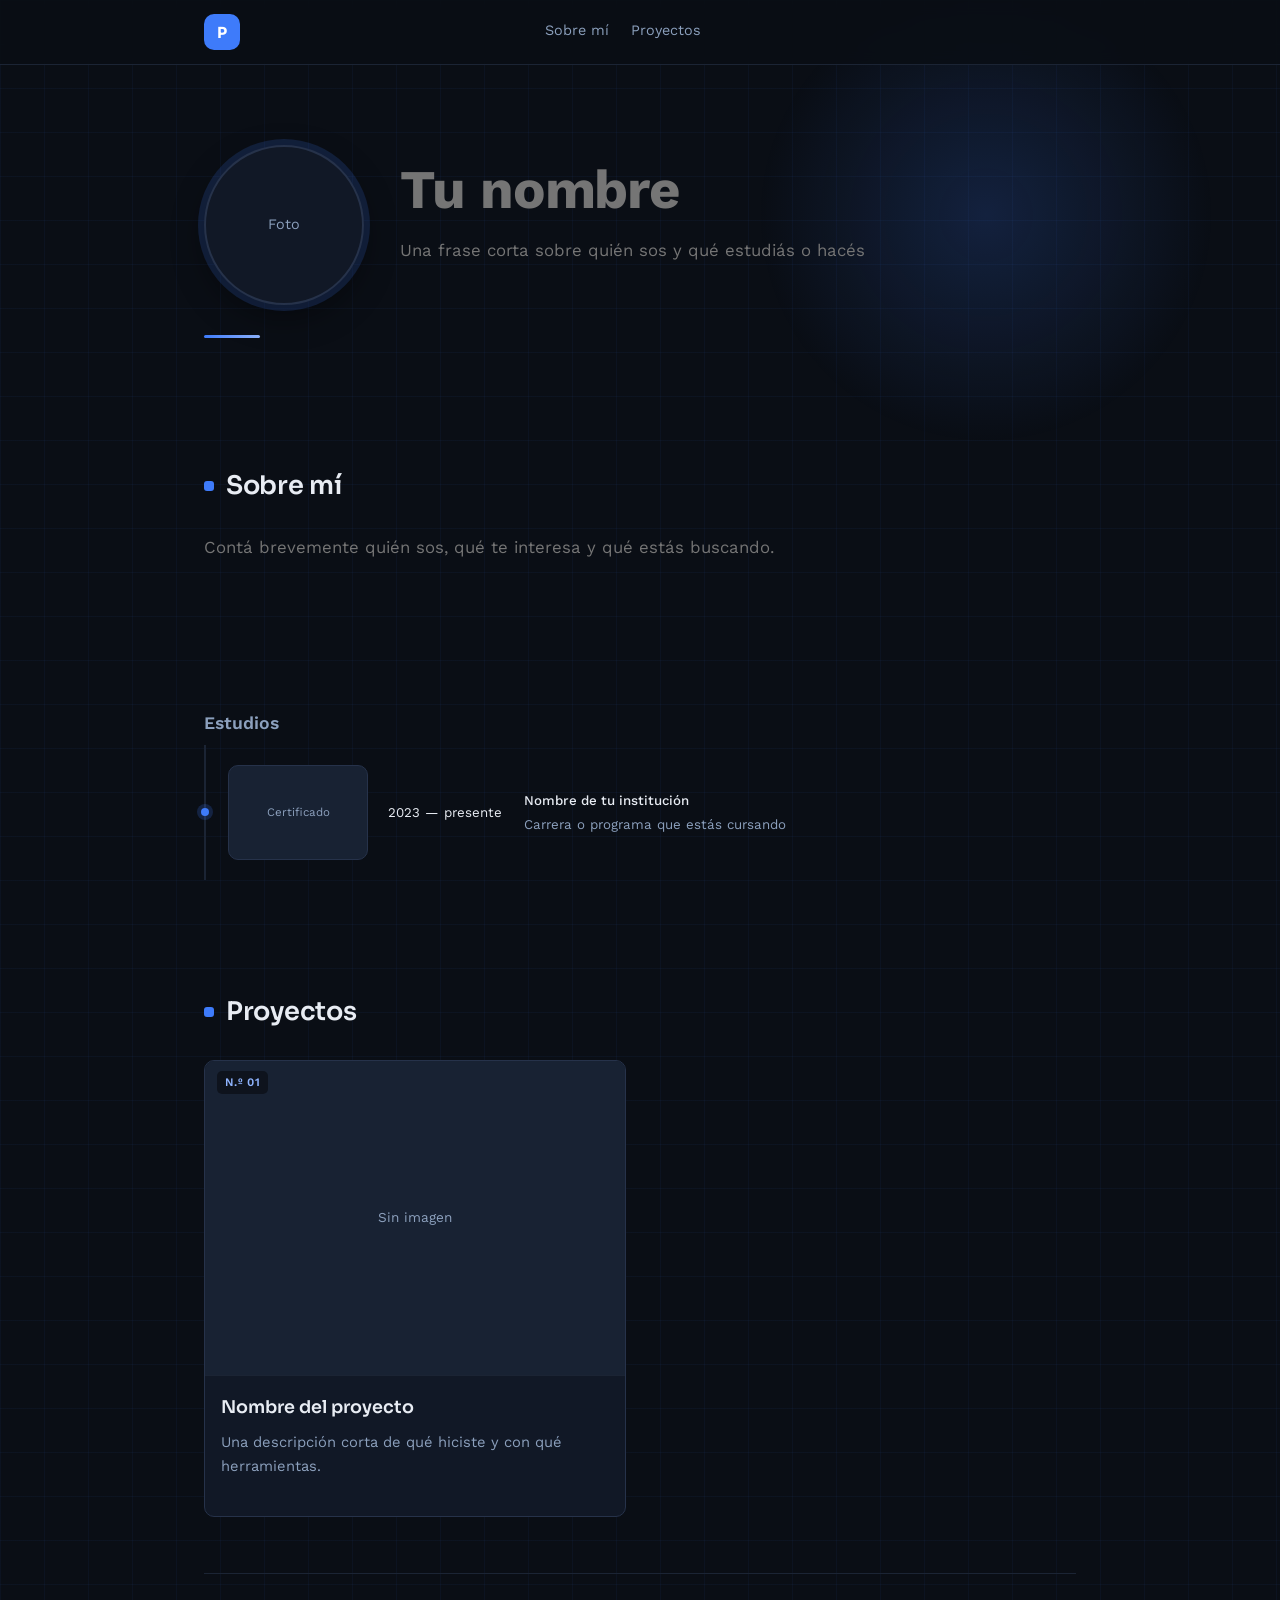
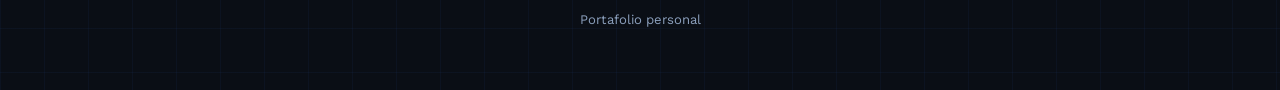
==== commit e7360064: "Mejoras: aumentar foto de perfil a 160px y agregar campos/insignias con iconos de redes sociales (Li" ====
--- a/portafolio.html
+++ b/portafolio.html
@@ -70,9 +70,33 @@
         </div>
       </div>
       <div class="hero-rule"></div>
-      <div class="contact-line">
-        <input class="field" id="profile-email" type="text" placeholder="tu@email.com">
-        <input class="field" id="profile-site" type="text" placeholder="linkedin / github / sitio">
+      <div class="contact-line" id="contact-line">
+        <div class="social-item-edit edit-only">
+          <svg viewBox="0 0 24 24"><path fill="currentColor" d="M20 4H4c-1.1 0-1.99.9-1.99 2L2 18c0 1.1.9 2 2 2h16c1.1 0 2-.9 2-2V6c0-1.1-.9-2-2-2zm0 4l-8 5-8-5V6l8 5 8-5v2z"/></svg>
+          <input id="profile-email" type="text" placeholder="Correo electrónico">
+        </div>
+
+        <div class="social-item-edit edit-only">
+          <svg viewBox="0 0 24 24"><path fill="currentColor" d="M19 3a2 2 0 0 1 2 2v14a2 2 0 0 1-2 2H5a2 2 0 0 1-2-2V5a2 2 0 0 1 2-2h14m-.5 15.5v-5.3a3.26 3.26 0 0 0-3.26-3.26c-.85 0-1.84.52-2.28 1.3v-1.11h-2.79v8.37h2.79v-4.93c0-.77.62-1.4 1.39-1.4a1.4 1.4 0 0 1 1.4 1.4v4.93h2.75M6.46 10.9v8.37H9.25V10.9H6.46M7.86 6.72a1.47 1.47 0 1 0 1.47 1.47c0-.81-.66-1.47-1.47-1.47Z"/></svg>
+          <input id="profile-linkedin" type="text" placeholder="LinkedIn (usuario o URL)">
+        </div>
+
+        <div class="social-item-edit edit-only">
+          <svg viewBox="0 0 24 24"><path fill="currentColor" d="M12 2A10 10 0 0 0 2 12c0 4.42 2.87 8.17 6.84 9.5.5.08.66-.23.66-.5v-1.69c-2.77.6-3.36-1.34-3.36-1.34-.46-1.16-1.11-1.47-1.11-1.47-.91-.62.07-.6.07-.6 1 .07 1.53 1.03 1.53 1.03.87 1.52 2.34 1.07 2.91.83.1-.65.35-1.09.63-1.34-2.22-.25-4.55-1.11-4.55-4.92 0-1.11.38-2 1.03-2.71-.1-.25-.45-1.29.1-2.64 0 0 .84-.27 2.75 1.02.79-.22 1.65-.33 2.5-.33.85 0 1.71.11 2.5.33 1.91-1.29 2.75-1.02 2.75-1.02.55 1.35.2 2.39.1 2.64.65.71 1.03 1.6 1.03 2.71 0 3.82-2.34 4.66-4.57 4.91.36.31.69.92.69 1.85V21c0 .27.16.59.67.5C19.14 20.16 22 16.42 22 12A10 10 0 0 0 12 2Z"/></svg>
+          <input id="profile-github" type="text" placeholder="GitHub (usuario o URL)">
+        </div>
+
+        <div class="social-item-edit edit-only">
+          <svg viewBox="0 0 24 24"><path fill="currentColor" d="M7.8 2h8.4C19.4 2 22 4.6 22 7.8v8.4a5.8 5.8 0 0 1-5.8 5.8H7.8C4.6 22 2 19.4 2 16.2V7.8A5.8 5.8 0 0 1 7.8 2m-.2 2A3.8 3.8 0 0 0 3.8 7.6v8.8A3.8 3.8 0 0 0 7.6 20.2h8.8a3.8 3.8 0 0 0 3.8-3.8V7.6A3.8 3.8 0 0 0 16.4 3.8H7.6m9.65 1.5a1.25 1.25 0 0 1 1.25 1.25A1.25 1.25 0 0 1 17.25 7.8 1.25 1.25 0 0 1 16 6.55a1.25 1.25 0 0 1 1.25-1.25M12 7a5 5 0 0 1 5 5 5 5 0 0 1-5 5 5 5 0 0 1-5-5 5 5 0 0 1 5-5m0 2a3 3 0 0 0-3 3 3 3 0 0 0 3 3 3 3 0 0 0 3-3 3 3 0 0 0-3-3Z"/></svg>
+          <input id="profile-instagram" type="text" placeholder="Instagram (usuario o URL)">
+        </div>
+
+        <div class="social-item-edit edit-only">
+          <svg viewBox="0 0 24 24"><path fill="currentColor" d="M12 2a10 10 0 1 0 10 10A10 10 0 0 0 12 2zm6.93 6h-2.95a15.65 15.65 0 0 0-1.38-3.56A8.03 8.03 0 0 1 18.93 8zM12 4.04c.83 1.2 1.48 2.59 1.91 3.96h-3.82c.43-1.37 1.08-2.76 1.91-3.96zM4.26 14a7.82 7.82 0 0 1 0-4h3.38a16.5 16.5 0 0 0-.14 2c0 .68.05 1.35.14 2H4.26zm.81 2h2.95a15.65 15.65 0 0 0 1.38 3.56A8.03 8.03 0 0 1 5.07 16zm2.95-8H5.07a8.03 8.03 0 0 1 4.33-3.56A15.65 15.65 0 0 0 8.02 8zM12 19.96c-.83-1.2-1.48-2.59-1.91-3.96h3.82c-.43 1.37-1.08 2.76-1.91 3.96zM14.34 14H9.66a14.7 14.7 0 0 1-.16-2c0-.68.05-1.35.16-2h4.68c.11.65.16 1.32.16 2 0 .68-.05 1.35-.16 2zm.25 5.56c.56-1.07 1.03-2.26 1.38-3.56h2.95a8.03 8.03 0 0 1-4.33 3.56zM16.36 14c.09-.65.14-1.32.14-2 0-.68-.05-1.35-.14-2h3.38a7.82 7.82 0 0 1 0 4h-3.38z"/></svg>
+          <input id="profile-site" type="text" placeholder="Sitio Web o Portafolio">
+        </div>
+
+        <div class="social-badges-view view-only" id="social-badges-view"></div>
       </div>
     </section>
 
@@ -123,6 +147,9 @@
             name: '',
             tagline: '',
             email: '',
+            linkedin: '',
+            github: '',
+            instagram: '',
             site: '',
             photo: '',
             bio: '',
@@ -478,12 +505,78 @@
         }
       });
 
+      // ---------- social links ----------
+      function formatSocialUrl(type, val) {
+        if (!val) return '';
+        val = val.trim();
+        if (!val) return '';
+        if (type === 'email') {
+          return val.startsWith('mailto:') ? val : 'mailto:' + val;
+        }
+        if (val.startsWith('http://') || val.startsWith('https://')) return val;
+        if (type === 'linkedin') return 'https://linkedin.com/in/' + val.replace(/^@/, '');
+        if (type === 'github') return 'https://github.com/' + val.replace(/^@/, '');
+        if (type === 'instagram') return 'https://instagram.com/' + val.replace(/^@/, '');
+        return 'https://' + val;
+      }
+
+      function renderSocialBadges() {
+        const container = document.getElementById('social-badges-view');
+        if (!container) return;
+
+        const links = [
+          {
+            key: 'email',
+            label: state.profile.email,
+            url: formatSocialUrl('email', state.profile.email),
+            svg: '<svg viewBox="0 0 24 24"><path fill="currentColor" d="M20 4H4c-1.1 0-1.99.9-1.99 2L2 18c0 1.1.9 2 2 2h16c1.1 0 2-.9 2-2V6c0-1.1-.9-2-2-2zm0 4l-8 5-8-5V6l8 5 8-5v2z"/></svg>'
+          },
+          {
+            key: 'linkedin',
+            label: 'LinkedIn',
+            url: formatSocialUrl('linkedin', state.profile.linkedin),
+            svg: '<svg viewBox="0 0 24 24"><path fill="currentColor" d="M19 3a2 2 0 0 1 2 2v14a2 2 0 0 1-2 2H5a2 2 0 0 1-2-2V5a2 2 0 0 1 2-2h14m-.5 15.5v-5.3a3.26 3.26 0 0 0-3.26-3.26c-.85 0-1.84.52-2.28 1.3v-1.11h-2.79v8.37h2.79v-4.93c0-.77.62-1.4 1.39-1.4a1.4 1.4 0 0 1 1.4 1.4v4.93h2.75M6.46 10.9v8.37H9.25V10.9H6.46M7.86 6.72a1.47 1.47 0 1 0 1.47 1.47c0-.81-.66-1.47-1.47-1.47Z"/></svg>'
+          },
+          {
+            key: 'github',
+            label: 'GitHub',
+            url: formatSocialUrl('github', state.profile.github),
+            svg: '<svg viewBox="0 0 24 24"><path fill="currentColor" d="M12 2A10 10 0 0 0 2 12c0 4.42 2.87 8.17 6.84 9.5.5.08.66-.23.66-.5v-1.69c-2.77.6-3.36-1.34-3.36-1.34-.46-1.16-1.11-1.47-1.11-1.47-.91-.62.07-.6.07-.6 1 .07 1.53 1.03 1.53 1.03.87 1.52 2.34 1.07 2.91.83.1-.65.35-1.09.63-1.34-2.22-.25-4.55-1.11-4.55-4.92 0-1.11.38-2 1.03-2.71-.1-.25-.45-1.29.1-2.64 0 0 .84-.27 2.75 1.02.79-.22 1.65-.33 2.5-.33.85 0 1.71.11 2.5.33 1.91-1.29 2.75-1.02 2.75-1.02.55 1.35.2 2.39.1 2.64.65.71 1.03 1.6 1.03 2.71 0 3.82-2.34 4.66-4.57 4.91.36.31.69.92.69 1.85V21c0 .27.16.59.67.5C19.14 20.16 22 16.42 22 12A10 10 0 0 0 12 2Z"/></svg>'
+          },
+          {
+            key: 'instagram',
+            label: 'Instagram',
+            url: formatSocialUrl('instagram', state.profile.instagram),
+            svg: '<svg viewBox="0 0 24 24"><path fill="currentColor" d="M7.8 2h8.4C19.4 2 22 4.6 22 7.8v8.4a5.8 5.8 0 0 1-5.8 5.8H7.8C4.6 22 2 19.4 2 16.2V7.8A5.8 5.8 0 0 1 7.8 2m-.2 2A3.8 3.8 0 0 0 3.8 7.6v8.8A3.8 3.8 0 0 0 7.6 20.2h8.8a3.8 3.8 0 0 0 3.8-3.8V7.6A3.8 3.8 0 0 0 16.4 3.8H7.6m9.65 1.5a1.25 1.25 0 0 1 1.25 1.25A1.25 1.25 0 0 1 17.25 7.8 1.25 1.25 0 0 1 16 6.55a1.25 1.25 0 0 1 1.25-1.25M12 7a5 5 0 0 1 5 5 5 5 0 0 1-5 5 5 5 0 0 1-5-5 5 5 0 0 1 5-5m0 2a3 3 0 0 0-3 3 3 3 0 0 0 3 3 3 3 0 0 0 3-3 3 3 0 0 0-3-3Z"/></svg>'
+          },
+          {
+            key: 'site',
+            label: 'Sitio Web',
+            url: formatSocialUrl('site', state.profile.site),
+            svg: '<svg viewBox="0 0 24 24"><path fill="currentColor" d="M12 2a10 10 0 1 0 10 10A10 10 0 0 0 12 2zm6.93 6h-2.95a15.65 15.65 0 0 0-1.38-3.56A8.03 8.03 0 0 1 18.93 8zM12 4.04c.83 1.2 1.48 2.59 1.91 3.96h-3.82c.43-1.37 1.08-2.76 1.91-3.96zM4.26 14a7.82 7.82 0 0 1 0-4h3.38a16.5 16.5 0 0 0-.14 2c0 .68.05 1.35.14 2H4.26zm.81 2h2.95a15.65 15.65 0 0 0 1.38 3.56A8.03 8.03 0 0 1 5.07 16zm2.95-8H5.07a8.03 8.03 0 0 1 4.33-3.56A15.65 15.65 0 0 0 8.02 8zM12 19.96c-.83-1.2-1.48-2.59-1.91-3.96h3.82c-.43 1.37-1.08 2.76-1.91 3.96zM14.34 14H9.66a14.7 14.7 0 0 1-.16-2c0-.68.05-1.35.16-2h4.68c.11.65.16 1.32.16 2 0 .68-.05 1.35-.16 2zm.25 5.56c.56-1.07 1.03-2.26 1.38-3.56h2.95a8.03 8.03 0 0 1-4.33 3.56zM16.36 14c.09-.65.14-1.32.14-2 0-.68-.05-1.35-.14-2h3.38a7.82 7.82 0 0 1 0 4h-3.38z"/></svg>'
+          }
+        ];
+
+        const activeLinks = links.filter(function (l) { return !!l.url; });
+
+        container.innerHTML = activeLinks.map(function (l) {
+          return '<a class="social-badge-view" href="' + esc(l.url) + '" target="_blank" rel="noopener noreferrer">' +
+            l.svg +
+            '<span>' + esc(l.label) + '</span>' +
+            '</a>';
+        }).join('');
+      }
+
       // ---------- profile fields ----------
-      function bindProfileField(id, field, isTagline) {
+      function bindProfileField(id, field) {
         const el = document.getElementById(id);
+        if (!el) return;
         el.addEventListener('input', function () {
           state.profile[field] = el.value;
           if (field === 'name') { updateLogoInitial(); }
+          if (['email', 'linkedin', 'github', 'instagram', 'site'].indexOf(field) !== -1) {
+            renderSocialBadges();
+          }
           scheduleSave();
         });
       }
@@ -579,12 +672,16 @@
 
       // ---------- build ----------
       function buildUI() {
-        document.getElementById('profile-name').value = state.profile.name;
-        document.getElementById('profile-tagline').value = state.profile.tagline;
-        document.getElementById('profile-email').value = state.profile.email;
-        document.getElementById('profile-site').value = state.profile.site;
-        document.getElementById('profile-bio').value = state.profile.bio;
+        document.getElementById('profile-name').value = state.profile.name || '';
+        document.getElementById('profile-tagline').value = state.profile.tagline || '';
+        document.getElementById('profile-email').value = state.profile.email || '';
+        document.getElementById('profile-linkedin').value = state.profile.linkedin || '';
+        document.getElementById('profile-github').value = state.profile.github || '';
+        document.getElementById('profile-instagram').value = state.profile.instagram || '';
+        document.getElementById('profile-site').value = state.profile.site || '';
+        document.getElementById('profile-bio').value = state.profile.bio || '';
         updateLogoInitial();
+        renderSocialBadges();
 
         const photoBox = document.getElementById('photo-box');
         if (state.profile.photo) {
@@ -599,7 +696,7 @@
         updateAllTextareas();
       }
 
-      ['profile-name', 'profile-tagline', 'profile-email', 'profile-site', 'profile-bio'].forEach(function (id) {
+      ['profile-name', 'profile-tagline', 'profile-email', 'profile-linkedin', 'profile-github', 'profile-instagram', 'profile-site', 'profile-bio'].forEach(function (id) {
         const field = id.replace('profile-', '');
         bindProfileField(id, field);
       });
--- a/style.css
+++ b/style.css
@@ -215,7 +215,7 @@
 .hero-top {
     display: flex;
     align-items: center;
-    gap: 28px;
+    gap: 36px;
 }
 
 @media (max-width:560px) {
@@ -229,18 +229,29 @@
 .avatar-box {
     position: relative;
     flex: none;
-    width: 112px;
-    height: 112px;
+    width: 160px;
+    height: 160px;
     border-radius: 50%;
     background: var(--surface);
-    border: 1px solid var(--border);
-    box-shadow: 0 0 0 4px rgba(62, 123, 250, 0.12);
+    border: 2px solid var(--border);
+    box-shadow: 0 0 0 6px rgba(62, 123, 250, 0.16), 0 12px 32px rgba(0, 0, 0, 0.4);
     display: flex;
     align-items: center;
     justify-content: center;
     overflow: hidden;
     color: var(--text-soft);
-    font-size: 0.8rem;
+    font-size: 0.9rem;
+    transition: transform 0.25s ease, box-shadow 0.25s ease, border-color 0.25s ease;
+}
+
+body.mode-view .avatar-box.has-img {
+    cursor: pointer;
+}
+
+body.mode-view .avatar-box.has-img:hover {
+    transform: scale(1.04);
+    border-color: var(--accent);
+    box-shadow: 0 0 0 8px rgba(62, 123, 250, 0.25), 0 16px 40px rgba(62, 123, 250, 0.2);
 }
 
 .avatar-box img {
@@ -260,24 +271,26 @@
 
 .avatar-upload-btn {
     position: absolute;
-    bottom: -2px;
-    right: -2px;
-    width: 32px;
-    height: 32px;
+    bottom: 4px;
+    right: 4px;
+    width: 36px;
+    height: 36px;
     padding: 0;
     border-radius: 50%;
     display: flex;
     align-items: center;
     justify-content: center;
     background: var(--accent);
-    border-color: var(--accent);
+    border: 2px solid var(--surface);
     color: #fff;
-    font-size: 0.9rem;
+    font-size: 0.95rem;
+    box-shadow: 0 4px 12px rgba(0, 0, 0, 0.5);
+    z-index: 3;
 }
 
 .avatar-upload-btn:hover {
     background: var(--accent-dark);
-    border-color: var(--accent-dark);
+    transform: scale(1.1);
 }
 
 .hero-text {
@@ -319,22 +332,95 @@
     border-radius: 2px;
 }
 
+/* ---------- SOCIAL / CONTACT LINKS ---------- */
 .contact-line {
-    margin-top: 18px;
-    display: flex;
-    gap: 18px;
+    margin-top: 24px;
+    display: flex;
+    gap: 12px;
     flex-wrap: wrap;
-    font-size: 0.9rem;
-    color: var(--text-soft);
-}
-
-.contact-line input {
+    align-items: center;
+}
+
+.social-item-edit {
+    display: flex;
+    align-items: center;
+    gap: 10px;
+    background: var(--surface);
+    border: 1px solid var(--border);
+    border-radius: 8px;
+    padding: 8px 12px;
+    flex: 1 1 200px;
+    min-width: 180px;
+    transition: border-color 0.2s ease, box-shadow 0.2s ease;
+}
+
+.social-item-edit:focus-within {
+    border-color: var(--accent);
+    box-shadow: 0 0 0 3px rgba(62, 123, 250, 0.2);
+}
+
+.social-item-edit svg {
+    width: 18px;
+    height: 18px;
+    flex: none;
+    color: var(--accent-soft);
+}
+
+.social-item-edit input {
     border: none;
     background: transparent;
     font-family: 'Work Sans', sans-serif;
-    font-size: 0.9rem;
-    color: var(--text-soft);
-    min-width: 160px;
+    font-size: 0.88rem;
+    color: var(--text);
+    width: 100%;
+    padding: 0;
+}
+
+.social-item-edit input:focus {
+    outline: none;
+}
+
+.social-badges-view {
+    display: flex;
+    gap: 12px;
+    flex-wrap: wrap;
+    align-items: center;
+}
+
+.social-badge-view {
+    display: inline-flex;
+    align-items: center;
+    gap: 8px;
+    background: var(--surface);
+    border: 1px solid var(--border);
+    border-radius: 20px;
+    padding: 8px 16px;
+    font-size: 0.88rem;
+    font-weight: 500;
+    color: var(--text-soft);
+    text-decoration: none;
+    transition: all 0.2s ease;
+}
+
+.social-badge-view svg {
+    width: 18px;
+    height: 18px;
+    flex: none;
+    color: var(--accent-soft);
+    transition: transform 0.2s ease, color 0.2s ease;
+}
+
+.social-badge-view:hover {
+    background: var(--surface-2);
+    border-color: var(--accent);
+    color: var(--text);
+    transform: translateY(-2px);
+    box-shadow: 0 6px 20px rgba(62, 123, 250, 0.18);
+}
+
+.social-badge-view:hover svg {
+    color: var(--accent);
+    transform: scale(1.1);
 }
 
 /* ---------- shared field styling ---------- */
